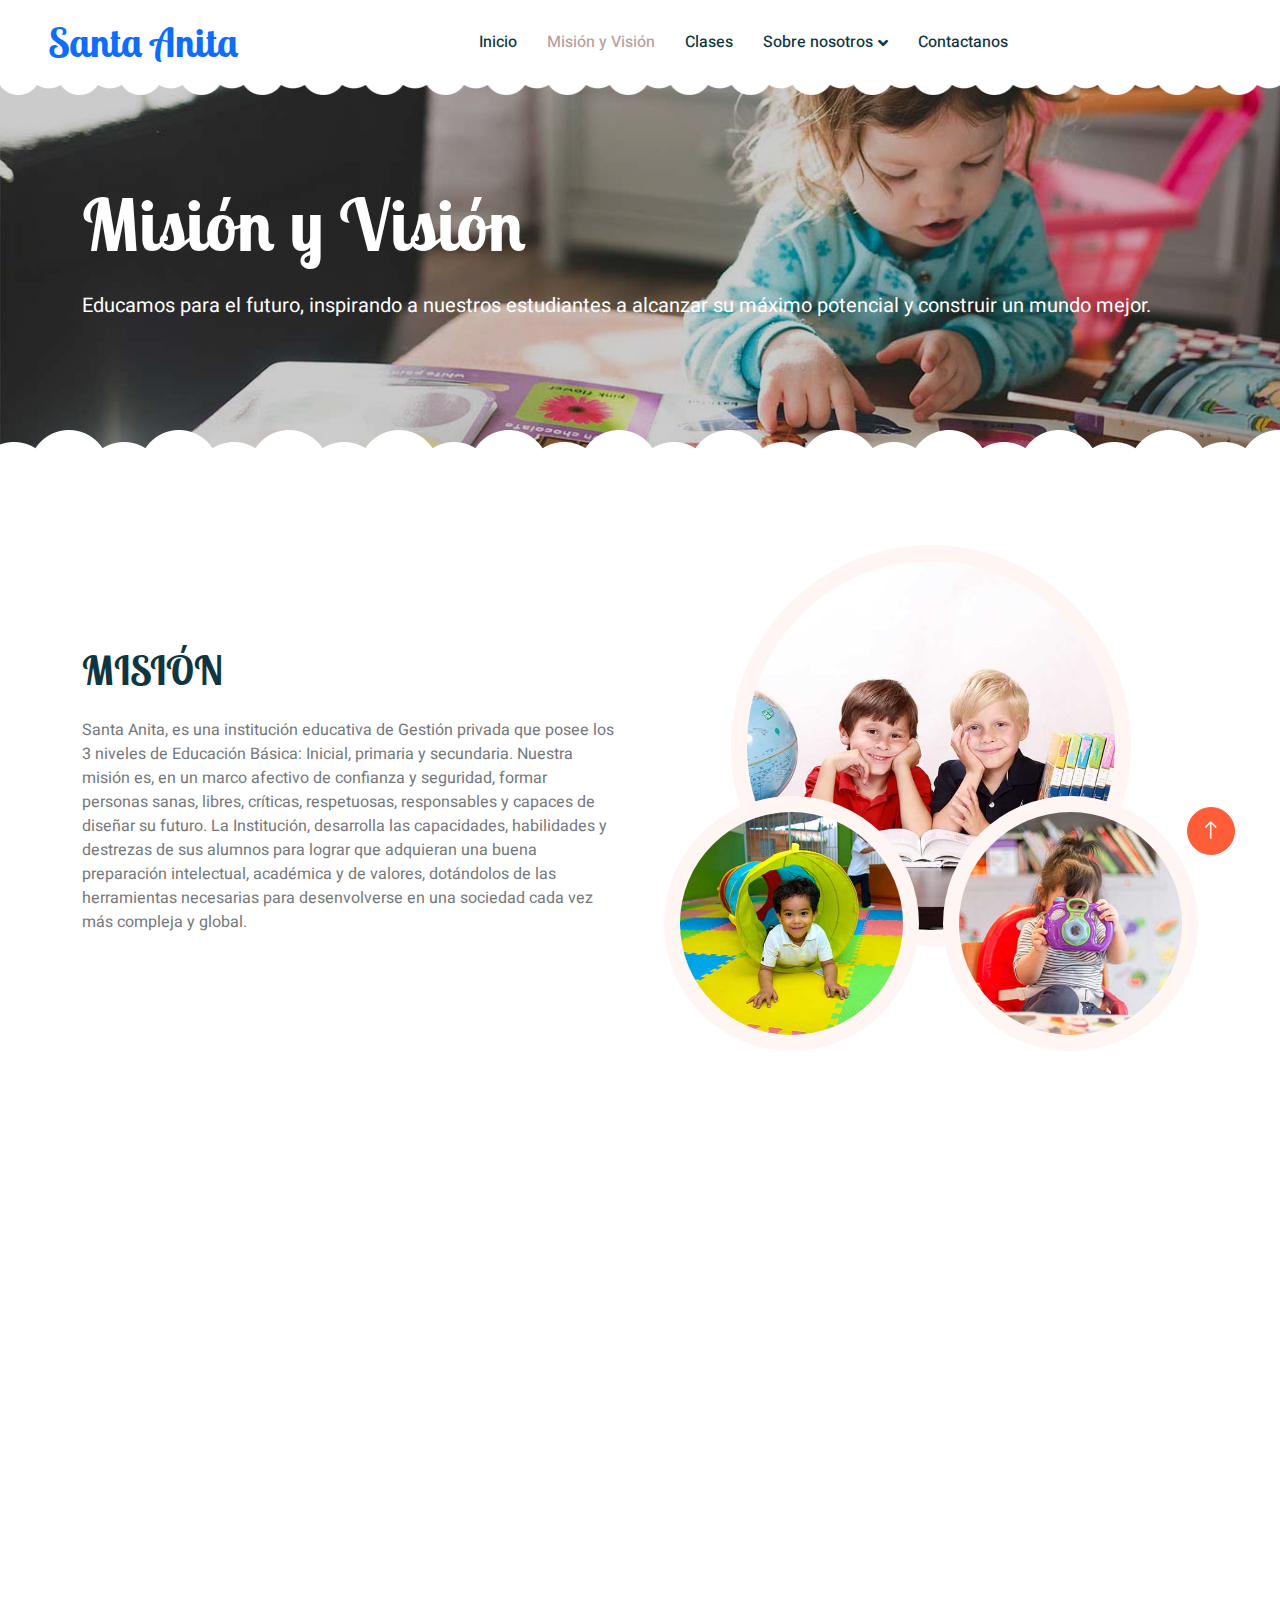
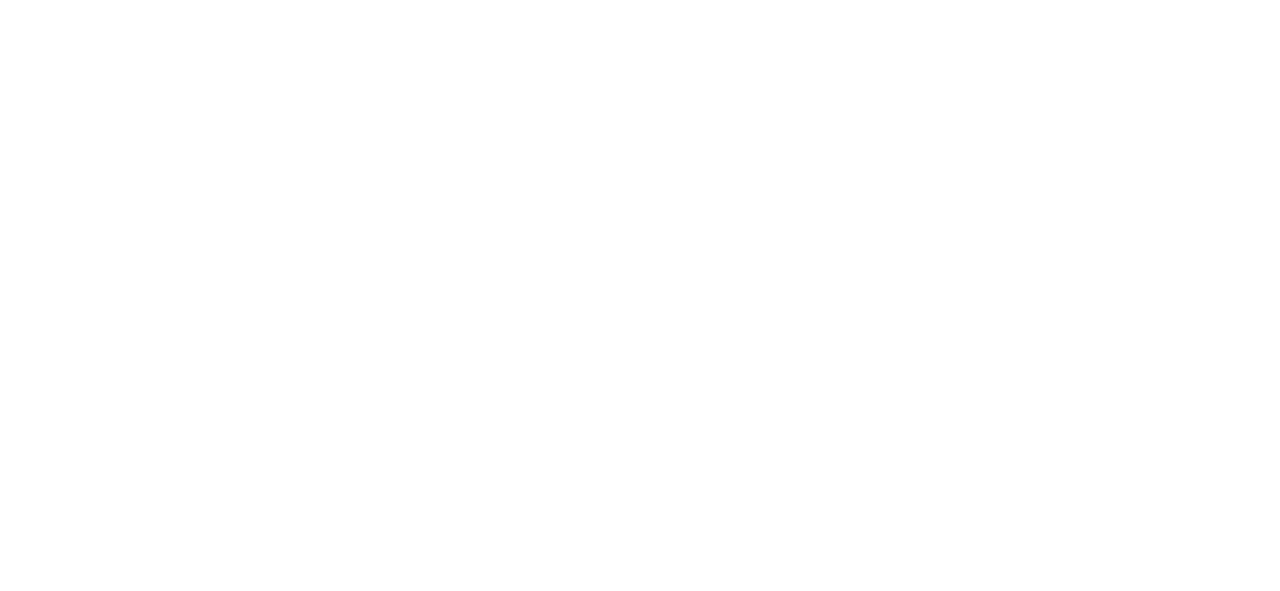
==== about.html @ 430f166f "Add files via upload" ====
<!DOCTYPE html>
<html lang="en">

<head>
    <meta charset="utf-8">
    <title>Kider - Preschool Website Template</title>
    <meta content="width=device-width, initial-scale=1.0" name="viewport">
    <meta content="" name="keywords">
    <meta content="" name="description">

    <!-- Favicon -->
    <link href="img/favicon.ico" rel="icon">

    <!-- Google Web Fonts -->
    <link rel="preconnect" href="https://fonts.googleapis.com">
    <link rel="preconnect" href="https://fonts.gstatic.com" crossorigin>
    <link href="https://fonts.googleapis.com/css2?family=Heebo:wght@400;500;600&family=Inter:wght@600&family=Lobster+Two:wght@700&display=swap" rel="stylesheet">
    
    <!-- Icon Font Stylesheet -->
    <link href="https://cdnjs.cloudflare.com/ajax/libs/font-awesome/5.10.0/css/all.min.css" rel="stylesheet">
    <link href="https://cdn.jsdelivr.net/npm/bootstrap-icons@1.4.1/font/bootstrap-icons.css" rel="stylesheet">

    <!-- Libraries Stylesheet -->
    <link href="lib/animate/animate.min.css" rel="stylesheet">
    <link href="lib/owlcarousel/assets/owl.carousel.min.css" rel="stylesheet">

    <!-- Customized Bootstrap Stylesheet -->
    <link href="css/bootstrap.min.css" rel="stylesheet">

    <!-- Template Stylesheet -->
    <link href="css/style.css" rel="stylesheet">
</head>

<body>
    <div class="container-xxl bg-white p-0">
        <!-- Spinner Start -->
        <div id="spinner" class="show bg-white position-fixed translate-middle w-100 vh-100 top-50 start-50 d-flex align-items-center justify-content-center">
            <div class="spinner-border text-primary" style="width: 3rem; height: 3rem;" role="status">
                <span class="sr-only">Loading...</span>
            </div>
        </div>
        <!-- Spinner End -->


        <!-- Navbar Start -->
        <nav class="navbar navbar-expand-lg bg-white navbar-light sticky-top px-4 px-lg-5 py-lg-0">
            <a href="index.html" class="navbar-brand">
                <h1 class="SA m-0 text-primary"><i class="fa"></i>Santa Anita</h1>
            </a>
            <button type="button" class="navbar-toggler" data-bs-toggle="collapse" data-bs-target="#navbarCollapse">
                <span class="navbar-toggler-icon"></span>
            </button>
            <div class="collapse navbar-collapse" id="navbarCollapse">
                <div class="navbar-nav mx-auto">
                    <a href="index.html" class="nav-item nav-link ">Inicio</a>
                    <a href="about.html" class="nav-item nav-link text-center active ">Misión y Visión</a>
                    <a href="classes.html" class="nav-item nav-link">Clases</a>
                    <div class="nav-item dropdown">
                        <a href="#" class="nav-link dropdown-toggle" data-bs-toggle="dropdown">Sobre nosotros</a>
                        <div class="dropdown-menu rounded-0 rounded-bottom border-0 shadow-sm m-0">
                            <a href="call-to-action.html" class="dropdown-item">Become A Teachers</a>
                            <a href="appointment.html" class="dropdown-item">Make Appointment</a>
                            <a href="testimonial.html" class="dropdown-item">Testimonial</a>

                        </div>
                    </div>
                    <a href="contact.html" class="nav-item nav-link">Contactanos</a>
                </div>
            </div>
        </nav>
        <!-- Navbar End -->


        <!-- Page Header End -->
        <div class="container-xxl py-5 page-header position-relative mb-5">
            <div class="container py-5">
                <h1 class="display-2 text-white animated slideInDown mb-4">Misión y Visión</h1>
                <nav aria-label="breadcrumb animated slideInDown">
                    <p class="fs-5 fw-medium text-white mb-4 pb-2">Educamos para el futuro, inspirando a nuestros estudiantes a alcanzar su máximo potencial y construir un mundo mejor.</p>
                </nav>
            </div>
        </div>
        <!-- Page Header End -->


        <!-- About Start -->
        <div class="container-xxl py-5">
            <div class="container">
                <div class="row g-5 align-items-center">
                    <div class="col-lg-6 wow fadeInUp" data-wow-delay="0.1s">
                        <h1 class="mb-4">MISIÓN</h1>
                        <p>Santa Anita, es una institución educativa de Gestión privada que posee los 3 niveles de Educación Básica: Inicial, primaria y secundaria. Nuestra misión es, en un marco afectivo de confianza y seguridad, formar personas sanas, libres, críticas, respetuosas, responsables y capaces de diseñar su futuro.
                            La Institución, desarrolla las capacidades, habilidades y destrezas de sus alumnos para lograr que adquieran una buena preparación intelectual, académica y de valores, dotándolos de las herramientas necesarias para desenvolverse en una sociedad cada vez más compleja y global.</p>
                    </div>
                    <div class="col-lg-6 about-img wow fadeInUp" data-wow-delay="0.5s">
                        <div class="row">
                            <div class="col-12 text-center">
                                <img class="img-fluid w-75 rounded-circle bg-light p-3" src="img/about-1.jpg" alt="">
                            </div>
                            <div class="col-6 text-start" style="margin-top: -150px;">
                                <img class="img-fluid w-100 rounded-circle bg-light p-3" src="img/about-2.jpg" alt="">
                            </div>
                            <div class="col-6 text-end" style="margin-top: -150px;">
                                <img class="img-fluid w-100 rounded-circle bg-light p-3" src="img/about-3.jpg" alt="">
                            </div>
                        </div>
                    </div>
                </div>
            </div>
        </div>

        <div class="container-xxl py-5">
            <div class="container">
                <div class="row g-5 align-items-center">
                    <div class="col-lg-6 about-img wow fadeInUp" data-wow-delay="0.5s">
                        <div class="row">
                            <div class="col-12 text-center">
                                <img class="img-fluid w-75 rounded-circle bg-light p-3" src="img/about-1.jpg" alt="">
                            </div>
                            <div class="col-6 text-start" style="margin-top: -150px;">
                                <img class="img-fluid w-100 rounded-circle bg-light p-3" src="img/about-2.jpg" alt="">
                            </div>
                            <div class="col-6 text-end" style="margin-top: -150px;">
                                <img class="img-fluid w-100 rounded-circle bg-light p-3" src="img/about-3.jpg" alt="">
                            </div>
                        </div>
                    </div>

                    <div class="col-lg-6 wow fadeInUp" data-wow-delay="0.1s">
                        <h1 class="mb-4">VISIÓN</h1>
                        <p>Consolidarnos como una institución educativa comprometida con la formación integral de nuestros alumnos. Desarrollando una propuesta educativa modélica y de calidad, en permanente búsqueda de la excelencia académica, en un ambiente de infraestructura moderna y tecnológica, a fin de lograr alumnos líderes. Fortaleciendo la práctica de virtudes y valores para ser partícipes del cambio social que tanto anhelamos.</p>
                    </div>
                    
                </div>
            </div>
        </div>
        <!-- About End -->


        <!-- Footer Start -->
        <div class="container-fluid bg-dark text-white-50 footer pt-5 mt-5 wow fadeIn" data-wow-delay="0.1s">
            <div class="container py-5">
                <div class="row g-5">
                    <div class="col-lg-3 col-md-6">
                        <h3 class="text-white mb-4">Ponte en Contacto</h3>
                        <p class="mb-2"><i class="fa fa-map-marker-alt me-3"></i>Urb. Villa del mar E-13</p>
                        <p class="mb-2"><i class="fa fa-phone-alt me-3"></i>+51 053 482 655</p>
                        <p class="mb-2"><i class="fa fa-envelope me-3"></i>santaailo.iep@gmail.com</p>
                        <div class="d-flex pt-2">
                            <a class="btn btn-outline-light btn-social" href=""><i class="fab fa-twitter"></i></a>
                            <a class="btn btn-outline-light btn-social" href=""><i class="fab fa-facebook-f"></i></a>
                            <a class="btn btn-outline-light btn-social" href=""><i class="fab fa-youtube"></i></a>
                            <a class="btn btn-outline-light btn-social" href=""><i class="fab fa-linkedin-in"></i></a>
                        </div>
                    </div>
                    <div class="col-lg-3 col-md-6">
                        <h3 class="text-white mb-4">Enlaces</h3>
                        <a class="btn btn-link text-white-50" href="index.html">Sobre Nosotros</a>
                        <a class="btn btn-link text-white-50" href="contact.html">Contactanos</a>
                        <a class="btn btn-link text-white-50" href="">Politicas de privacidad</a>
                        <a class="btn btn-link text-white-50" href="">Terminos y condiciones</a>
                    </div>
                    <div class="col-lg-3 col-md-6">
                        <h3 class="text-white mb-4">Galeria de Fotos</h3>
                        <div class="row g-2 pt-2">
                            <div class="col-4">
                                <img class="img-fluid rounded bg-light p-1" src="img/classes-1.jpg" alt="">
                            </div>
                            <div class="col-4">
                                <img class="img-fluid rounded bg-light p-1" src="img/classes-2.jpg" alt="">
                            </div>
                            <div class="col-4">
                                <img class="img-fluid rounded bg-light p-1" src="img/classes-3.jpg" alt="">
                            </div>
                            <div class="col-4">
                                <img class="img-fluid rounded bg-light p-1" src="img/classes-4.jpg" alt="">
                            </div>
                            <div class="col-4">
                                <img class="img-fluid rounded bg-light p-1" src="img/classes-5.jpg" alt="">
                            </div>
                            <div class="col-4">
                                <img class="img-fluid rounded bg-light p-1" src="img/classes-6.jpg" alt="">
                            </div>
                        </div>
                    </div>
                </div>
            </div>
            <div class="container">
                <div class="copyright">
                    <div class="row">
                        <div class="col-md-6 text-center text-md-start mb-3 mb-md-0">
                            &copy; <a class="border-bottom" href="#">Your Site Name</a>, All Right Reserved. 
							
							<!--/*** This template is free as long as you keep the footer author’s credit link/attribution link/backlink. If you'd like to use the template without the footer author’s credit link/attribution link/backlink, you can purchase the Credit Removal License from "https://htmlcodex.com/credit-removal". Thank you for your support. ***/-->
							Designed By <a class="border-bottom" href="https://htmlcodex.com">HTML Codex</a>
                        </div>
                        <div class="col-md-6 text-center text-md-end">
                            <div class="footer-menu">
                                <a href="">Home</a>
                                <a href="">Cookies</a>
                                <a href="">Help</a>
                                <a href="">FQAs</a>
                            </div>
                        </div>
                    </div>
                </div>
            </div>
        </div>
        <!-- Footer End -->


        <!-- Back to Top -->
        <a href="#" class="btn btn-lg btn-primary btn-lg-square back-to-top"><i class="bi bi-arrow-up"></i></a>
    </div>

    <!-- JavaScript Libraries -->
    <script src="https://code.jquery.com/jquery-3.4.1.min.js"></script>
    <script src="https://cdn.jsdelivr.net/npm/bootstrap@5.0.0/dist/js/bootstrap.bundle.min.js"></script>
    <script src="lib/wow/wow.min.js"></script>
    <script src="lib/easing/easing.min.js"></script>
    <script src="lib/waypoints/waypoints.min.js"></script>
    <script src="lib/owlcarousel/owl.carousel.min.js"></script>

    <!-- Template Javascript -->
    <script src="js/main.js"></script>
</body>

</html>
---- css/style.css ----
/********** Template CSS **********/
*{
    margin: 0;
    padding: 0;


}


:root {
    --primary: #b9a19c;
    --light: #FFF5F3;
    --dark: #103741;
}

.back-to-top {
    position: fixed;
    display: none;
    right: 45px;
    bottom: 45px;
    z-index: 99;
}


/*** Spinner ***/
#spinner {
    opacity: 0;
    visibility: hidden;
    transition: opacity .5s ease-out, visibility 0s linear .5s;
    z-index: 99999;
}

#spinner.show {
    transition: opacity .5s ease-out, visibility 0s linear 0s;
    visibility: visible;
    opacity: 1;
}


/*** Button ***/
.btn {
    font-weight: 500;
    transition: .5s;
}

.btn.btn-primary {
    color: #FFFFFF;
}

.btn-square {
    width: 38px;
    height: 38px;
}

.btn-sm-square {
    width: 32px;
    height: 32px;
}

.btn-lg-square {
    width: 48px;
    height: 48px;
}

.btn-square,
.btn-sm-square,
.btn-lg-square {
    padding: 0;
    display: flex;
    align-items: center;
    justify-content: center;
    font-weight: normal;
    border-radius: 50px;
}


/*** Heading ***/
h1,
h2,
h3,
h4,
.h1,
.h2,
.h3,
.h4,
.display-1,
.display-2,
.display-3,
.display-4,
.display-5,
.display-6 {
    font-family: 'Lobster Two', cursive;
    font-weight: 700;
}

h5,
h6,
.h5,
.h6 {
    font-weight: 600;
}

.font-secondary {
    font-family: 'Lobster Two', cursive;
}


/*** Navbar ***/
.navbar .navbar-nav .nav-link {
    padding: 30px 15px;
    color: var(--dark);
    font-weight: 500;
    outline: none;
}

.navbar .navbar-nav .nav-link:hover,
.navbar .navbar-nav .nav-link.active {
    color: var(--primary);
}

.navbar.sticky-top {
    top: -100px;
    transition: .5s;
}

.navbar .dropdown-toggle::after {
    border: none;
    content: "\f107";
    font-family: "Font Awesome 5 Free";
    font-weight: 900;
    vertical-align: middle;
    margin-left: 5px;
    transition: .5s;
}

.navbar .dropdown-toggle[aria-expanded=true]::after {
    transform: rotate(-180deg);
}

@media (max-width: 991.98px) {
    .navbar .navbar-nav .nav-link  {
        margin-right: 0;
        padding: 10px 0;
    }

    .navbar .navbar-nav {
        margin-top: 15px;
        border-top: 1px solid #EEEEEE;
    }
}

@media (min-width: 992px) {
    .navbar .nav-item .dropdown-menu {
        display: block;
        top: calc(100% - 15px);
        margin-top: 0;
        opacity: 0;
        visibility: hidden;
        transition: .5s;
        
    }

    .navbar .nav-item:hover .dropdown-menu {
        top: 100%;
        visibility: visible;
        transition: .5s;
        opacity: 1;
    }
}


/*** Header ***/
.header-carousel::before,
.header-carousel::after,
.page-header::before,
.page-header::after {
    position: absolute;
    content: "";
    width: 100%;
    height: 10px;
    top: 0;
    left: 0;
    background: url(../img/bg-header-top.png) center center repeat-x;
    z-index: 1;
}

.header-carousel::after,
.page-header::after {
    height: 19px;
    top: auto;
    bottom: 0;
    background: url(../img/bg-header-bottom.png) center center repeat-x;
}

@media (max-width: 768px) {
    .header-carousel .owl-carousel-item {
        position: relative;
        min-height: 500px;
    }
    
    .header-carousel .owl-carousel-item img {
        position: absolute;
        width: 100%;
        height: 100%;
        object-fit: cover;
    }

    .header-carousel .owl-carousel-item p {
        font-size: 16px !important;
        font-weight: 400 !important;
    }

    .header-carousel .owl-carousel-item h1 {
        font-size: 30px;
        font-weight: 600;
    }
}

.header-carousel .owl-nav {
    position: absolute;
    top: 50%;
    right: 8%;
    transform: translateY(-50%);
    display: flex;
    flex-direction: column;
}

.header-carousel .owl-nav .owl-prev,
.header-carousel .owl-nav .owl-next {
    margin: 7px 0;
    width: 45px;
    height: 45px;
    display: flex;
    align-items: center;
    justify-content: center;
    color: #FFFFFF;
    background: transparent;
    border: 1px solid #FFFFFF;
    border-radius: 45px;
    font-size: 22px;
    transition: .5s;
}

.header-carousel .owl-nav .owl-prev:hover,
.header-carousel .owl-nav .owl-next:hover {
    background: var(--primary);
    border-color: var(--primary);
}

.page-header {
    background: linear-gradient(rgba(0, 0, 0, .2), rgba(0, 0, 0, .2)), url(../img/carousel-1.jpg) center center no-repeat;
    background-size: cover;
}

.breadcrumb-item + .breadcrumb-item::before {
    color: rgba(255, 255, 255, .5);
}


/*** Facility ***/
.facility-item .facility-icon {
    position: relative;
    margin: 0 auto;
    width: 100px;
    height: 100px;
    border-radius: 100px;
    display: flex;
    align-items: center;
    justify-content: center;
}

.facility-item .facility-icon::before {
    position: absolute;
    content: "";
    width: 100%;
    height: 100%;
    top: 0;
    left: 0;
    background: rgba(255, 255, 255, .9);
    transition: .5s;
    z-index: 1;
}

.facility-item .facility-icon span {
    position: absolute;
    content: "";
    width: 15px;
    height: 30px;
    top: 0;
    left: 0;
    border-radius: 50%;
}

.facility-item .facility-icon span:last-child {
    left: auto;
    right: 0;
}

.facility-item .facility-icon i {
    position: relative;
    z-index: 2;
}

.facility-item .facility-text {
    position: relative;
    min-height: 250px;
    padding: 30px;
    border-radius: 100%;
    display: flex;
    text-align: center;
    justify-content: center;
    flex-direction: column;
}

.facility-item .facility-text::before {
    position: absolute;
    content: "";
    width: 100%;
    height: 100%;
    top: 0;
    left: 0;
    background: rgba(255, 255, 255, .9);
    transition: .5s;
    z-index: 1;
}

.facility-item .facility-text * {
    position: relative;
    z-index: 2;
}

.facility-item:hover .facility-icon::before,
.facility-item:hover .facility-text::before {
    background: transparent;
}

.facility-item * {
    transition: .5s;
    
}

.facility-item:hover * {
    color: #FFFFFF !important;
}


/*** About ***/
.about-img img {
    transition: .5s;
}

.about-img img:hover {
    background: var(--primary) !important;
}


/*** Classes ***/
.classes-item {
    transition: .5s;
}

.classes-item:hover {
    margin-top: -10px;
}


/*** Team ***/
.team-item .team-text {
    position: absolute;
    width: 250px;
    height: 250px;
    bottom: 0;
    right: 0;
    display: flex;
    align-items: center;
    justify-content: center;
    flex-direction: column;
    background: #FFFFFF;
    border: 17px solid var(--light);
    border-radius: 250px;
    transition: .5s;
}

.team-item:hover .team-text {
    border-color: var(--primary);
}


/*** Testimonial ***/
.testimonial-carousel {
    padding-left: 1.5rem;
    padding-right: 1.5rem;
}

@media (min-width: 576px) {
    .testimonial-carousel {
        padding-left: 4rem;
        padding-right: 4rem;
    }
}

.testimonial-carousel .testimonial-item .border {
    border: 1px dashed rgba(0, 185, 142, .3) !important;
}

.testimonial-carousel .owl-nav {
    position: absolute;
    width: 100%;
    height: 45px;
    top: 50%;
    left: 0;
    transform: translateY(-50%);
    display: flex;
    justify-content: space-between;
    z-index: 1;
}

.testimonial-carousel .owl-nav .owl-prev,
.testimonial-carousel .owl-nav .owl-next {
    position: relative;
    width: 45px;
    height: 45px;
    display: flex;
    align-items: center;
    justify-content: center;
    color: #FFFFFF;
    background: var(--primary);
    border-radius: 45px;
    font-size: 20px;
    transition: .5s;
}

.testimonial-carousel .owl-nav .owl-prev:hover,
.testimonial-carousel .owl-nav .owl-next:hover {
    background: var(--dark);
}


/*** Footer ***/
.footer .btn.btn-social {
    margin-right: 5px;
    width: 45px;
    height: 45px;
    display: flex;
    align-items: center;
    justify-content: center;
    color: #FFFFFF;
    border: 1px solid rgba(255,255,255,0.5);
    border-radius: 45px;
    transition: .3s;
}

.footer .btn.btn-social:hover {
    border-color: var(--primary);
    background: var(--primary);
}

.footer .btn.btn-link {
    display: block;
    margin-bottom: 5px;
    padding: 0;
    text-align: left;
    font-size: 16px;
    font-weight: normal;
    text-transform: capitalize;
    transition: .3s;
}

.footer .btn.btn-link::before {
    position: relative;
    content: "\f105";
    font-family: "Font Awesome 5 Free";
    font-weight: 900;
    margin-right: 10px;
}

.footer .btn.btn-link:hover {
    color: var(--primary) !important;
    letter-spacing: 1px;
    box-shadow: none;
}

.footer .form-control {
    border-color: rgba(255,255,255,0.5);
}

.footer .copyright {
    padding: 25px 0;
    font-size: 15px;
    border-top: 1px solid rgba(256, 256, 256, .1);
}

.footer .copyright a {
    color: #FFFFFF;
}

.footer .footer-menu a {
    margin-right: 15px;
    padding-right: 15px;
    border-right: 1px solid rgba(255, 255, 255, .1);
}

.footer .copyright a:hover,
.footer .footer-menu a:hover {
    color: var(--primary) !important;
}

.footer .footer-menu a:last-child {
    margin-right: 0;
    padding-right: 0;
    border-right: none;
}
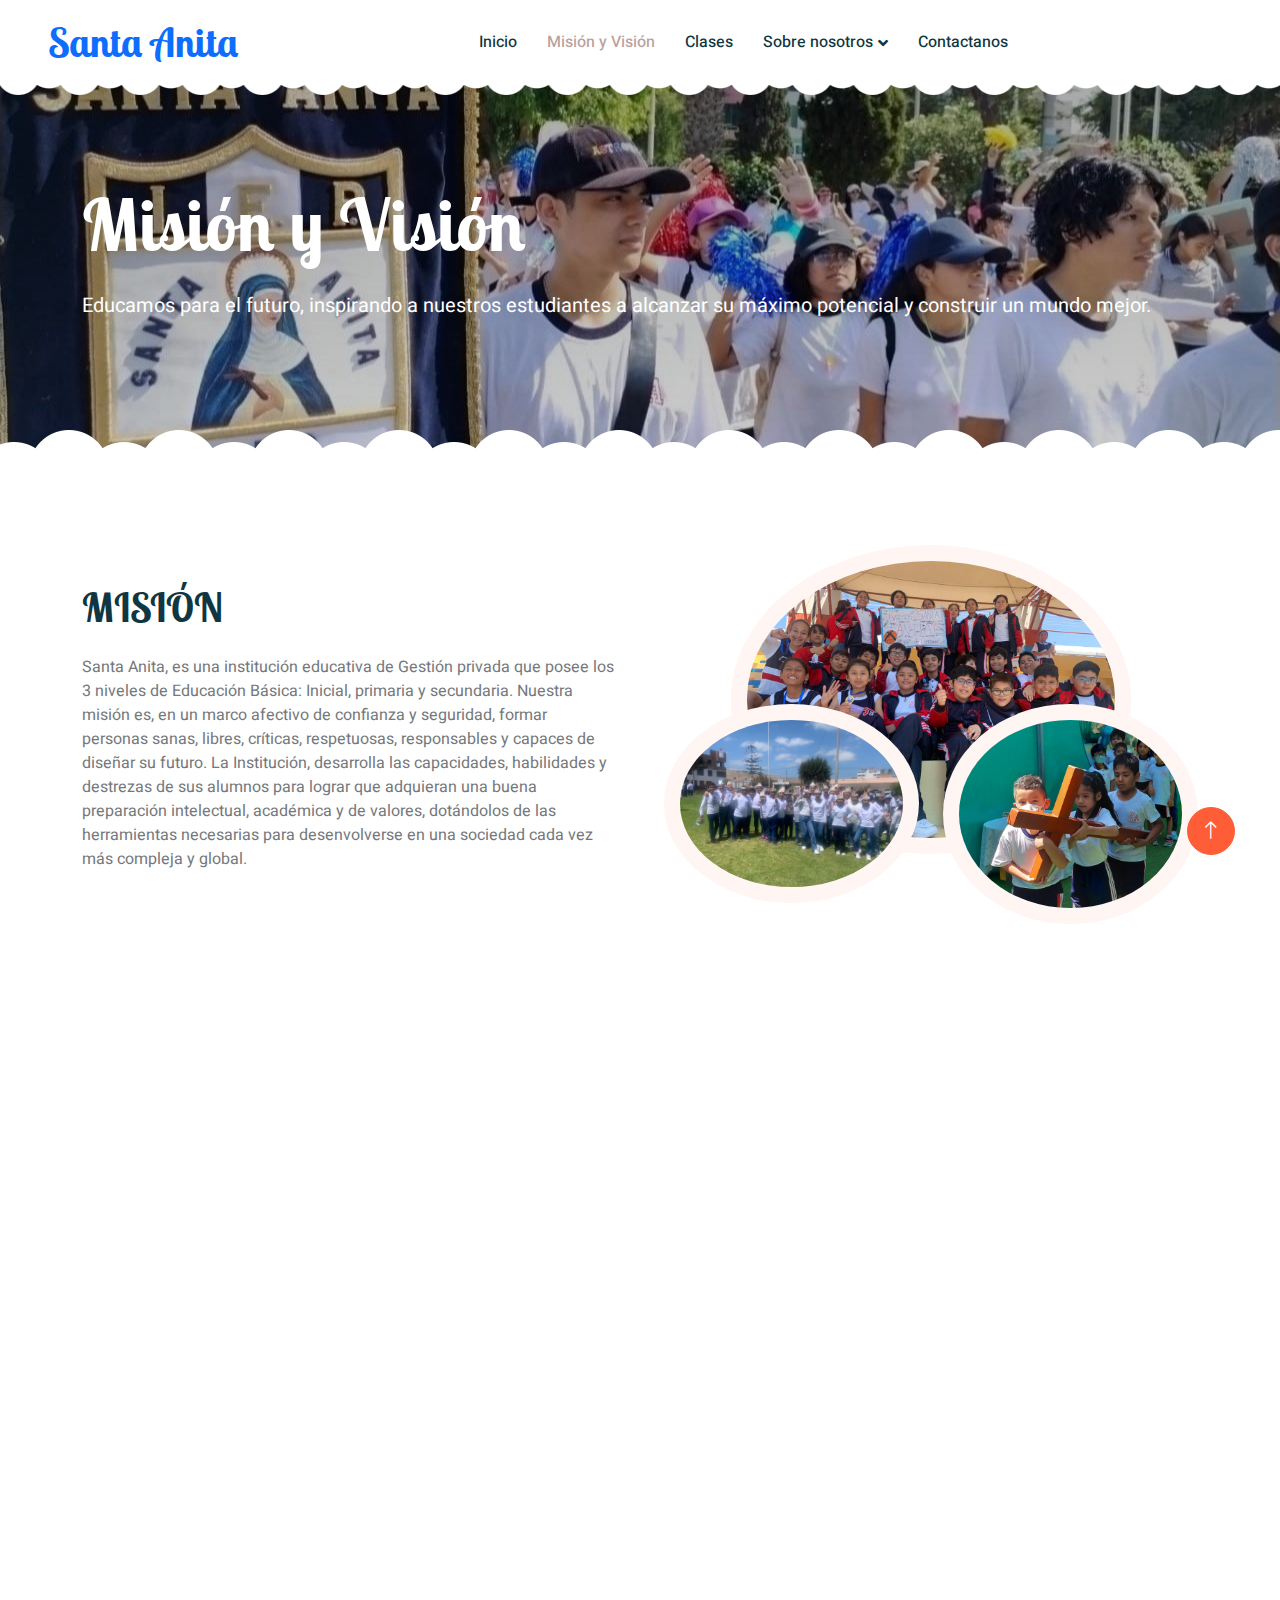
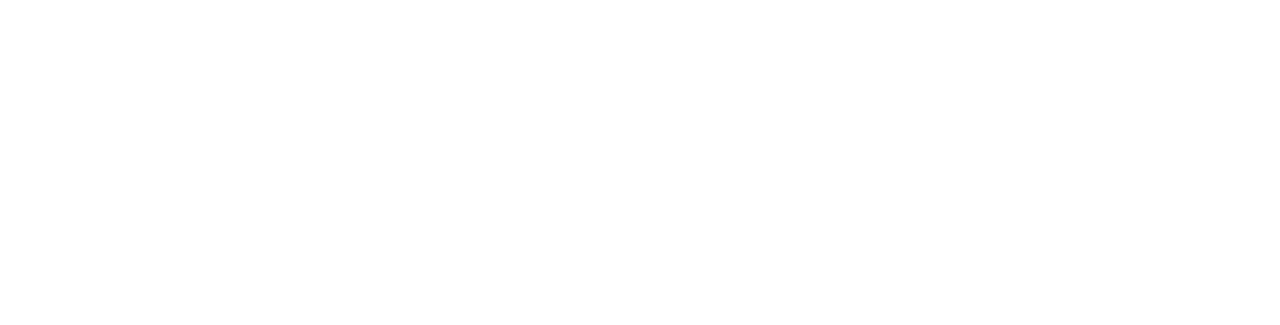
==== commit 1ce85c39: "Add files via upload" ====
--- a/about.html
+++ b/about.html
@@ -3,7 +3,7 @@
 
 <head>
     <meta charset="utf-8">
-    <title>Kider - Preschool Website Template</title>
+    <title>Santa Anita</title>
     <meta content="width=device-width, initial-scale=1.0" name="viewport">
     <meta content="" name="keywords">
     <meta content="" name="description">
@@ -95,13 +95,13 @@
                     <div class="col-lg-6 about-img wow fadeInUp" data-wow-delay="0.5s">
                         <div class="row">
                             <div class="col-12 text-center">
-                                <img class="img-fluid w-75 rounded-circle bg-light p-3" src="img/about-1.jpg" alt="">
+                                <img class="img-fluid w-75 rounded-circle bg-light p-3" src="img/WhatsApp Image 2024-02-13 at 12.13.08 PM.jpeg" alt="">
                             </div>
                             <div class="col-6 text-start" style="margin-top: -150px;">
-                                <img class="img-fluid w-100 rounded-circle bg-light p-3" src="img/about-2.jpg" alt="">
+                                <img class="img-fluid w-100 rounded-circle bg-light p-3" src="img/WhatsApp Image 2024-02-13 at 12.13.09 PM (1).jpeg" alt="">
                             </div>
                             <div class="col-6 text-end" style="margin-top: -150px;">
-                                <img class="img-fluid w-100 rounded-circle bg-light p-3" src="img/about-3.jpg" alt="">
+                                <img class="img-fluid w-100 rounded-circle bg-light p-3" src="img/WhatsApp Image 2024-02-20 at 9.05.00 AM (1).jpeg" alt="">
                             </div>
                         </div>
                     </div>
@@ -115,13 +115,13 @@
                     <div class="col-lg-6 about-img wow fadeInUp" data-wow-delay="0.5s">
                         <div class="row">
                             <div class="col-12 text-center">
-                                <img class="img-fluid w-75 rounded-circle bg-light p-3" src="img/about-1.jpg" alt="">
+                                <img class="img-fluid w-75 rounded-circle bg-light p-3" src="img/WhatsApp Image 2024-02-20 at 9.04.51 AM (1).jpeg" alt="">
                             </div>
                             <div class="col-6 text-start" style="margin-top: -150px;">
-                                <img class="img-fluid w-100 rounded-circle bg-light p-3" src="img/about-2.jpg" alt="">
+                                <img class="img-fluid w-100 rounded-circle bg-light p-3" src="img/WhatsApp Image 2024-02-20 at 9.04.58 AM.jpeg" alt="">
                             </div>
                             <div class="col-6 text-end" style="margin-top: -150px;">
-                                <img class="img-fluid w-100 rounded-circle bg-light p-3" src="img/about-3.jpg" alt="">
+                                <img class="img-fluid w-100 rounded-circle bg-light p-3" src="img/2.jpeg" alt="">
                             </div>
                         </div>
                     </div>
@@ -164,22 +164,22 @@
                         <h3 class="text-white mb-4">Galeria de Fotos</h3>
                         <div class="row g-2 pt-2">
                             <div class="col-4">
-                                <img class="img-fluid rounded bg-light p-1" src="img/classes-1.jpg" alt="">
-                            </div>
-                            <div class="col-4">
-                                <img class="img-fluid rounded bg-light p-1" src="img/classes-2.jpg" alt="">
-                            </div>
-                            <div class="col-4">
-                                <img class="img-fluid rounded bg-light p-1" src="img/classes-3.jpg" alt="">
-                            </div>
-                            <div class="col-4">
-                                <img class="img-fluid rounded bg-light p-1" src="img/classes-4.jpg" alt="">
-                            </div>
-                            <div class="col-4">
-                                <img class="img-fluid rounded bg-light p-1" src="img/classes-5.jpg" alt="">
-                            </div>
-                            <div class="col-4">
-                                <img class="img-fluid rounded bg-light p-1" src="img/classes-6.jpg" alt="">
+                                <img class="img-fluid rounded bg-light p-1" src="img/WhatsApp Image 2024-02-13 at 12.13.09 PM (2).jpeg" alt="">
+                            </div>
+                            <div class="col-4">
+                                <img class="img-fluid rounded bg-light p-1" src="img/WhatsApp Image 2024-02-13 at 12.13.08 PM (1).jpeg" alt="">
+                            </div>
+                            <div class="col-4">
+                                <img class="img-fluid rounded bg-light p-1" src="img/WhatsApp Image 2024-02-20 at 8.33.29 AM (1).jpeg" alt="">
+                            </div>
+                            <div class="col-4">
+                                <img class="img-fluid rounded bg-light p-1" src="img/WhatsApp Image 2024-02-20 at 11.50.56 AM (2).jpeg" alt="">
+                            </div>
+                            <div class="col-4">
+                                <img class="img-fluid rounded bg-light p-1" src="img/WhatsApp Image 2024-02-20 at 9.05.01 AM (1).jpeg" alt="">
+                            </div>
+                            <div class="col-4">
+                                <img class="img-fluid rounded bg-light p-1" src="img/WhatsApp Image 2024-02-20 at 9.04.53 AM (1).jpeg" alt="">
                             </div>
                         </div>
                     </div>
@@ -189,7 +189,7 @@
                 <div class="copyright">
                     <div class="row">
                         <div class="col-md-6 text-center text-md-start mb-3 mb-md-0">
-                            &copy; <a class="border-bottom" href="#">Your Site Name</a>, All Right Reserved. 
+                            &copy; <a class="border-bottom" href="#">Santa Anita</a>, All Right Reserved. 
 							
 							<!--/*** This template is free as long as you keep the footer author’s credit link/attribution link/backlink. If you'd like to use the template without the footer author’s credit link/attribution link/backlink, you can purchase the Credit Removal License from "https://htmlcodex.com/credit-removal". Thank you for your support. ***/-->
 							Designed By <a class="border-bottom" href="https://htmlcodex.com">HTML Codex</a>
--- a/css/style.css
+++ b/css/style.css
@@ -12,6 +12,7 @@
     --light: #FFF5F3;
     --dark: #103741;
 }
+
 
 .back-to-top {
     position: fixed;
@@ -248,7 +249,7 @@
 }
 
 .page-header {
-    background: linear-gradient(rgba(0, 0, 0, .2), rgba(0, 0, 0, .2)), url(../img/carousel-1.jpg) center center no-repeat;
+    background: linear-gradient(rgba(0, 0, 0, 0.329), rgba(0, 0, 0, .2)), url(../img/651a6aa4-5174-4926-b753-834d2ae9a70e.jpeg) center center no-repeat;
     background-size: cover;
 }
 
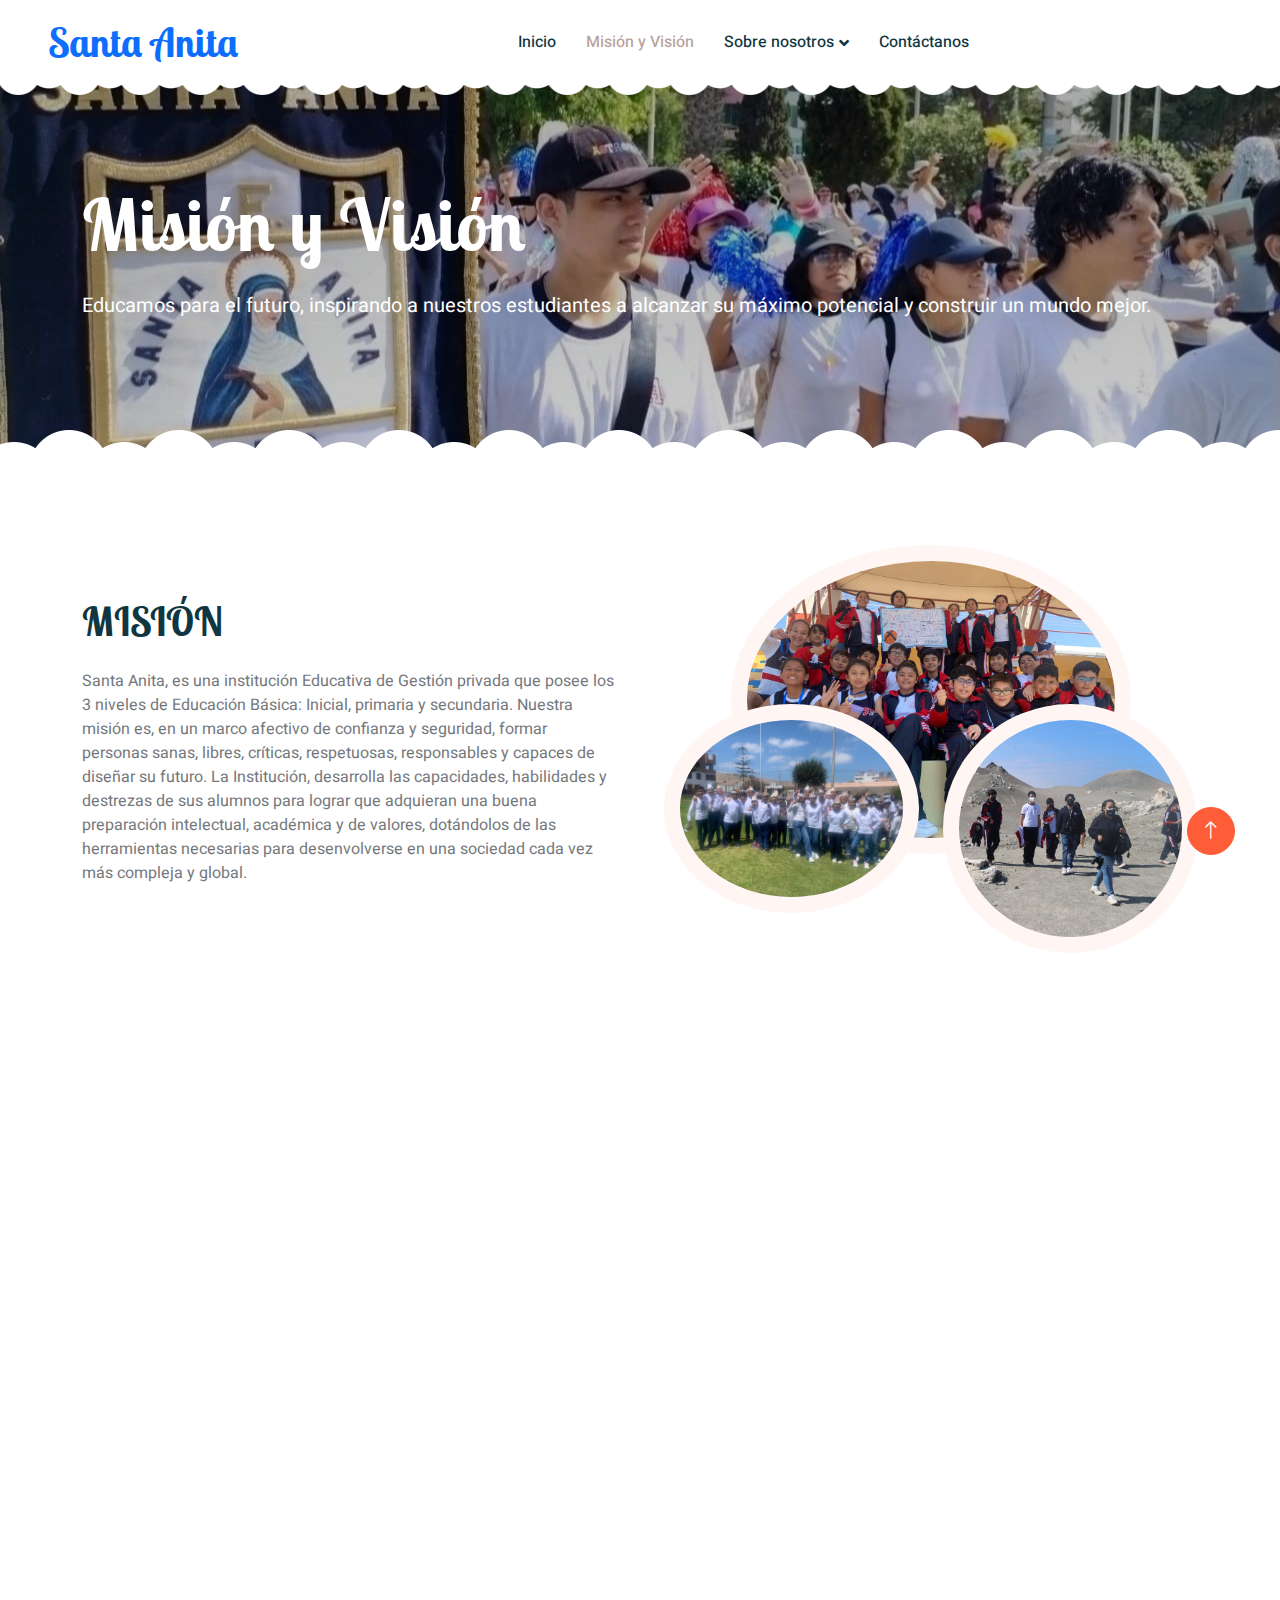
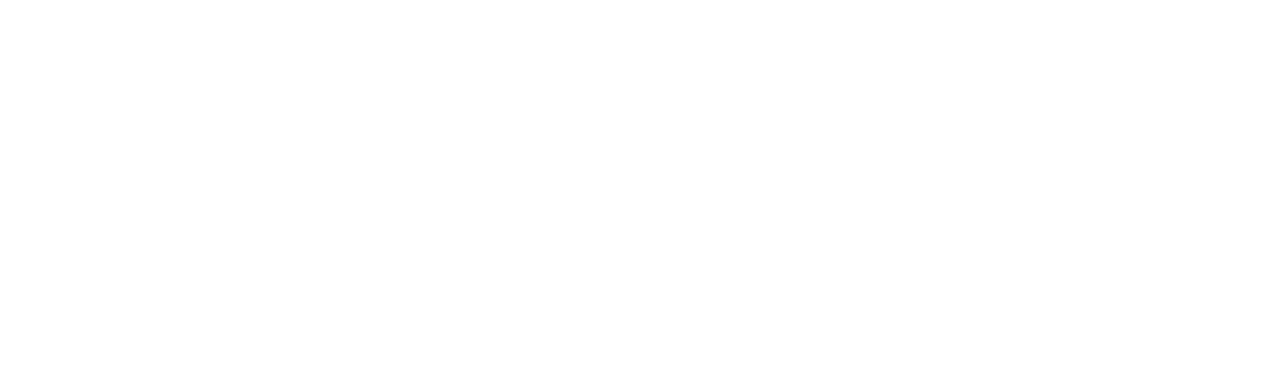
==== commit e816b30e: "Add files via upload" ====
--- a/about.html
+++ b/about.html
@@ -54,17 +54,15 @@
                 <div class="navbar-nav mx-auto">
                     <a href="index.html" class="nav-item nav-link ">Inicio</a>
                     <a href="about.html" class="nav-item nav-link text-center active ">Misión y Visión</a>
-                    <a href="classes.html" class="nav-item nav-link">Clases</a>
                     <div class="nav-item dropdown">
                         <a href="#" class="nav-link dropdown-toggle" data-bs-toggle="dropdown">Sobre nosotros</a>
                         <div class="dropdown-menu rounded-0 rounded-bottom border-0 shadow-sm m-0">
-                            <a href="call-to-action.html" class="dropdown-item">Become A Teachers</a>
-                            <a href="appointment.html" class="dropdown-item">Make Appointment</a>
+                            <a href="blog.html" class="dropdown-item">Blog</a>
                             <a href="testimonial.html" class="dropdown-item">Testimonial</a>
 
                         </div>
                     </div>
-                    <a href="contact.html" class="nav-item nav-link">Contactanos</a>
+                    <a href="contact.html" class="nav-item nav-link">Contáctanos</a>
                 </div>
             </div>
         </nav>
@@ -89,7 +87,7 @@
                 <div class="row g-5 align-items-center">
                     <div class="col-lg-6 wow fadeInUp" data-wow-delay="0.1s">
                         <h1 class="mb-4">MISIÓN</h1>
-                        <p>Santa Anita, es una institución educativa de Gestión privada que posee los 3 niveles de Educación Básica: Inicial, primaria y secundaria. Nuestra misión es, en un marco afectivo de confianza y seguridad, formar personas sanas, libres, críticas, respetuosas, responsables y capaces de diseñar su futuro.
+                        <p>Santa Anita, es una institución Educativa de Gestión privada que posee los 3 niveles de Educación Básica: Inicial, primaria y secundaria. Nuestra misión es, en un marco afectivo de confianza y seguridad, formar personas sanas, libres, críticas, respetuosas, responsables y capaces de diseñar su futuro.
                             La Institución, desarrolla las capacidades, habilidades y destrezas de sus alumnos para lograr que adquieran una buena preparación intelectual, académica y de valores, dotándolos de las herramientas necesarias para desenvolverse en una sociedad cada vez más compleja y global.</p>
                     </div>
                     <div class="col-lg-6 about-img wow fadeInUp" data-wow-delay="0.5s">
@@ -101,7 +99,7 @@
                                 <img class="img-fluid w-100 rounded-circle bg-light p-3" src="img/WhatsApp Image 2024-02-13 at 12.13.09 PM (1).jpeg" alt="">
                             </div>
                             <div class="col-6 text-end" style="margin-top: -150px;">
-                                <img class="img-fluid w-100 rounded-circle bg-light p-3" src="img/WhatsApp Image 2024-02-20 at 9.05.00 AM (1).jpeg" alt="">
+                                <img class="img-fluid w-100 rounded-circle bg-light p-3" src="img/WhatsApp Image 2024-02-20 at 9.05.01 AM (1).jpeg" alt="">
                             </div>
                         </div>
                     </div>
@@ -128,7 +126,7 @@
 
                     <div class="col-lg-6 wow fadeInUp" data-wow-delay="0.1s">
                         <h1 class="mb-4">VISIÓN</h1>
-                        <p>Consolidarnos como una institución educativa comprometida con la formación integral de nuestros alumnos. Desarrollando una propuesta educativa modélica y de calidad, en permanente búsqueda de la excelencia académica, en un ambiente de infraestructura moderna y tecnológica, a fin de lograr alumnos líderes. Fortaleciendo la práctica de virtudes y valores para ser partícipes del cambio social que tanto anhelamos.</p>
+                        <p>Consolidarnos como una institución Educativa comprometida con la formación integral de nuestros alumnos. Desarrollando una propuesta educativa modélica y de calidad, en permanente búsqueda de la excelencia académica, en un ambiente de infraestructura moderna y tecnológica, a fin de lograr alumnos líderes. Fortaleciendo la práctica de virtudes y valores para ser partícipes del cambio social que tanto anhelamos.</p>
                     </div>
                     
                 </div>
@@ -138,6 +136,7 @@
 
 
         <!-- Footer Start -->
+   
         <div class="container-fluid bg-dark text-white-50 footer pt-5 mt-5 wow fadeIn" data-wow-delay="0.1s">
             <div class="container py-5">
                 <div class="row g-5">
@@ -145,7 +144,8 @@
                         <h3 class="text-white mb-4">Ponte en Contacto</h3>
                         <p class="mb-2"><i class="fa fa-map-marker-alt me-3"></i>Urb. Villa del mar E-13</p>
                         <p class="mb-2"><i class="fa fa-phone-alt me-3"></i>+51 053 482 655</p>
-                        <p class="mb-2"><i class="fa fa-envelope me-3"></i>santaailo.iep@gmail.com</p>
+                        <p class="mb-2"><i class="fa fa-envelope me-3"></i>santaanitailo.iep@gmail.com</p>
+                        <p class="mb-2"><i class="fa fa-envelope me-3"></i>santaanitaiep.ilo@gmail.com</p>
                         <div class="d-flex pt-2">
                             <a class="btn btn-outline-light btn-social" href=""><i class="fab fa-twitter"></i></a>
                             <a class="btn btn-outline-light btn-social" href=""><i class="fab fa-facebook-f"></i></a>
@@ -156,12 +156,12 @@
                     <div class="col-lg-3 col-md-6">
                         <h3 class="text-white mb-4">Enlaces</h3>
                         <a class="btn btn-link text-white-50" href="index.html">Sobre Nosotros</a>
-                        <a class="btn btn-link text-white-50" href="contact.html">Contactanos</a>
+                        <a class="btn btn-link text-white-50" href="contact.html">Contáctanos</a>
                         <a class="btn btn-link text-white-50" href="">Politicas de privacidad</a>
                         <a class="btn btn-link text-white-50" href="">Terminos y condiciones</a>
                     </div>
                     <div class="col-lg-3 col-md-6">
-                        <h3 class="text-white mb-4">Galeria de Fotos</h3>
+                        <h3 class="text-white mb-4">Galería de Fotos</h3>
                         <div class="row g-2 pt-2">
                             <div class="col-4">
                                 <img class="img-fluid rounded bg-light p-1" src="img/WhatsApp Image 2024-02-13 at 12.13.09 PM (2).jpeg" alt="">
--- a/css/style.css
+++ b/css/style.css
@@ -511,3 +511,10 @@
     padding-right: 0;
     border-right: none;
 }
+
+.blog .card{
+
+    align-content: space-between;
+    align-items: center;    
+
+}